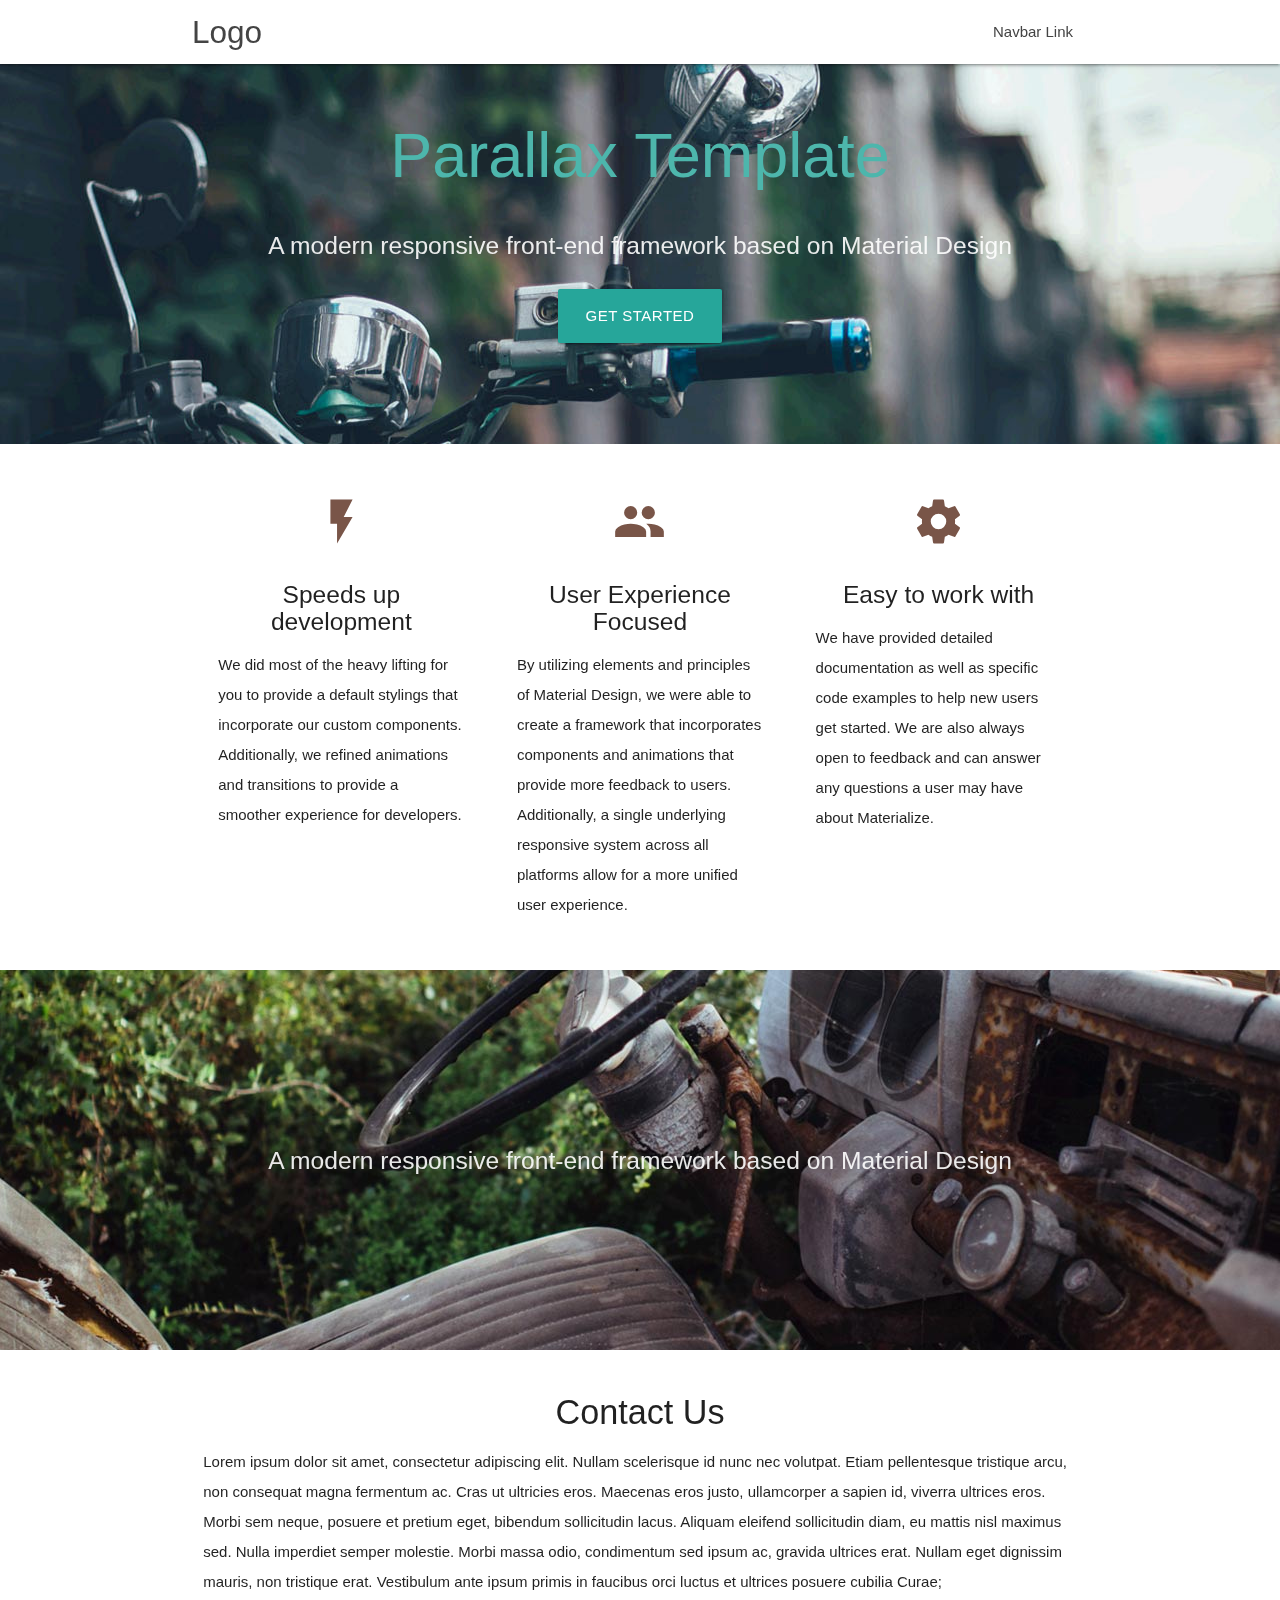
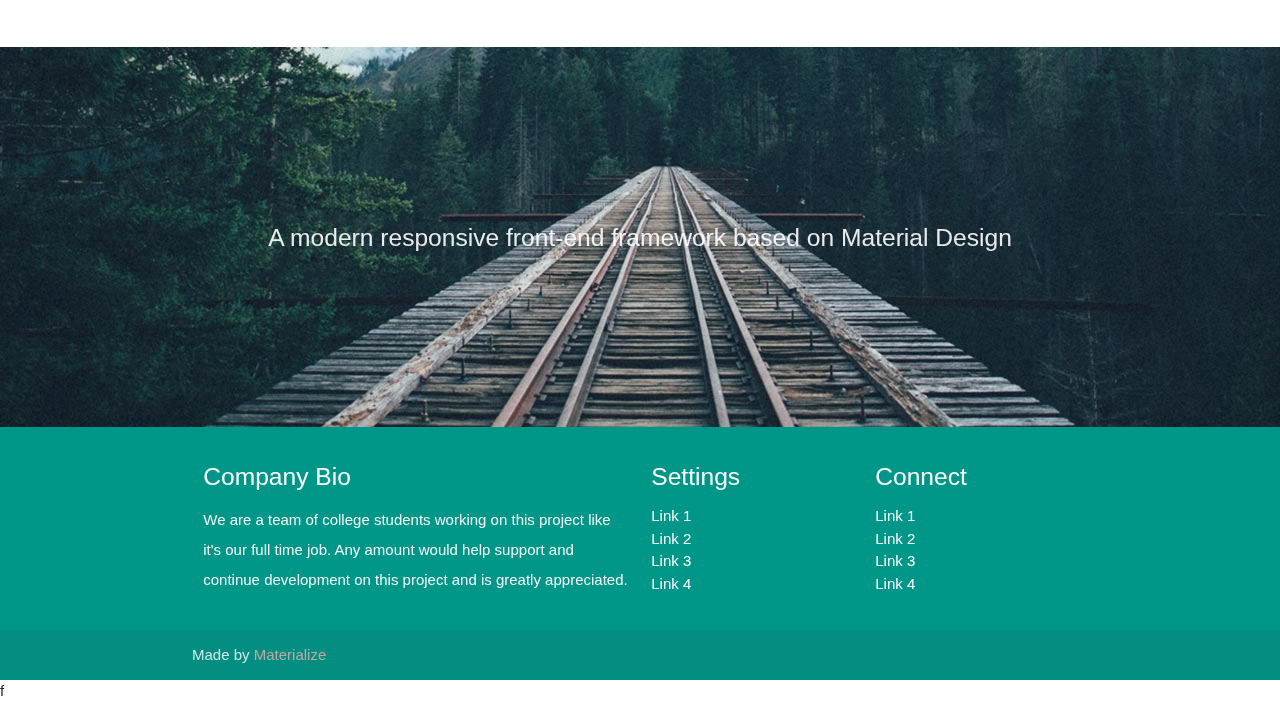
==== index.html @ 12a9d084 "added materialized template for now" ====
<!DOCTYPE html>
<html lang="en">
<head>
  <meta http-equiv="Content-Type" content="text/html; charset=UTF-8"/>
  <meta name="viewport" content="width=device-width, initial-scale=1"/>
  <title>Parallax Template - Materialize</title>

  <!-- CSS  -->
  <link href="https://fonts.googleapis.com/icon?family=Material+Icons" rel="stylesheet">
  <link href="./assests/css/materialize.css" type="text/css" rel="stylesheet" media="screen,projection"/>
  <link href="./assests/css/style.css" type="text/css" rel="stylesheet" media="screen,projection"/>
</head>
<body>
  <nav class="white" role="navigation">
    <div class="nav-wrapper container">
      <a id="logo-container" href="#" class="brand-logo">Logo</a>
      <ul class="right hide-on-med-and-down">
        <li><a href="#">Navbar Link</a></li>
      </ul>

      <ul id="nav-mobile" class="sidenav">
        <li><a href="#">Navbar Link</a></li>
      </ul>
      <a href="#" data-target="nav-mobile" class="sidenav-trigger"><i class="material-icons">menu</i></a>
    </div>
  </nav>

  <div id="index-banner" class="parallax-container">
    <div class="section no-pad-bot">
      <div class="container">
        <br><br>
        <h1 class="header center teal-text text-lighten-2">Parallax Template</h1>
        <div class="row center">
          <h5 class="header col s12 light">A modern responsive front-end framework based on Material Design</h5>
        </div>
        <div class="row center">
          <a href="http://materializecss.com/getting-started.html" id="download-button" class="btn-large waves-effect waves-light teal lighten-1">Get Started</a>
        </div>
        <br><br>

      </div>
    </div>
    <div class="parallax"><img src="./assests/images/background1.jpg" alt="Unsplashed background img 1"></div>
  </div>


  <div class="container">
    <div class="section">

      <!--   Icon Section   -->
      <div class="row">
        <div class="col s12 m4">
          <div class="icon-block">
            <h2 class="center brown-text"><i class="material-icons">flash_on</i></h2>
            <h5 class="center">Speeds up development</h5>

            <p class="light">We did most of the heavy lifting for you to provide a default stylings that incorporate our custom components. Additionally, we refined animations and transitions to provide a smoother experience for developers.</p>
          </div>
        </div>

        <div class="col s12 m4">
          <div class="icon-block">
            <h2 class="center brown-text"><i class="material-icons">group</i></h2>
            <h5 class="center">User Experience Focused</h5>

            <p class="light">By utilizing elements and principles of Material Design, we were able to create a framework that incorporates components and animations that provide more feedback to users. Additionally, a single underlying responsive system across all platforms allow for a more unified user experience.</p>
          </div>
        </div>

        <div class="col s12 m4">
          <div class="icon-block">
            <h2 class="center brown-text"><i class="material-icons">settings</i></h2>
            <h5 class="center">Easy to work with</h5>

            <p class="light">We have provided detailed documentation as well as specific code examples to help new users get started. We are also always open to feedback and can answer any questions a user may have about Materialize.</p>
          </div>
        </div>
      </div>

    </div>
  </div>


  <div class="parallax-container valign-wrapper">
    <div class="section no-pad-bot">
      <div class="container">
        <div class="row center">
          <h5 class="header col s12 light">A modern responsive front-end framework based on Material Design</h5>
        </div>
      </div>
    </div>
    <div class="parallax"><img src="./assests/images/background2.jpg" alt="Unsplashed background img 2"></div>
  </div>

  <div class="container">
    <div class="section">

      <div class="row">
        <div class="col s12 center">
          <h3><i class="mdi-content-send brown-text"></i></h3>
          <h4>Contact Us</h4>
          <p class="left-align light">Lorem ipsum dolor sit amet, consectetur adipiscing elit. Nullam scelerisque id nunc nec volutpat. Etiam pellentesque tristique arcu, non consequat magna fermentum ac. Cras ut ultricies eros. Maecenas eros justo, ullamcorper a sapien id, viverra ultrices eros. Morbi sem neque, posuere et pretium eget, bibendum sollicitudin lacus. Aliquam eleifend sollicitudin diam, eu mattis nisl maximus sed. Nulla imperdiet semper molestie. Morbi massa odio, condimentum sed ipsum ac, gravida ultrices erat. Nullam eget dignissim mauris, non tristique erat. Vestibulum ante ipsum primis in faucibus orci luctus et ultrices posuere cubilia Curae;</p>
        </div>
      </div>

    </div>
  </div>


  <div class="parallax-container valign-wrapper">
    <div class="section no-pad-bot">
      <div class="container">
        <div class="row center">
          <h5 class="header col s12 light">A modern responsive front-end framework based on Material Design</h5>
        </div>
      </div>
    </div>
    <div class="parallax"><img src="./assests/images/background3.jpg" alt="Unsplashed background img 3"></div>
  </div>

  <footer class="page-footer teal">
    <div class="container">
      <div class="row">
        <div class="col l6 s12">
          <h5 class="white-text">Company Bio</h5>
          <p class="grey-text text-lighten-4">We are a team of college students working on this project like it's our full time job. Any amount would help support and continue development on this project and is greatly appreciated.</p>


        </div>
        <div class="col l3 s12">
          <h5 class="white-text">Settings</h5>
          <ul>
            <li><a class="white-text" href="#!">Link 1</a></li>
            <li><a class="white-text" href="#!">Link 2</a></li>
            <li><a class="white-text" href="#!">Link 3</a></li>
            <li><a class="white-text" href="#!">Link 4</a></li>
          </ul>
        </div>
        <div class="col l3 s12">
          <h5 class="white-text">Connect</h5>
          <ul>
            <li><a class="white-text" href="#!">Link 1</a></li>
            <li><a class="white-text" href="#!">Link 2</a></li>
            <li><a class="white-text" href="#!">Link 3</a></li>
            <li><a class="white-text" href="#!">Link 4</a></li>
          </ul>
        </div>
      </div>
    </div>
    <div class="footer-copyright">
      <div class="container">
      Made by <a class="brown-text text-lighten-3" href="http://materializecss.com">Materialize</a>
      </div>
    </div>
  </footer>f


  <!--  Scripts-->
  <script src="https://code.jquery.com/jquery-2.1.1.min.js"></script>
  <script src="./assests/javascript/materialize.js"></script>
  <script src="./assests/javascript/init.js"></script>

  </body>
</html>
---- assests/css/style.css ----
/* Custom Stylesheet */
/**
 * Use this file to override Materialize files so you can update
 * the core Materialize files in the future
 *
 * Made By MaterializeCSS.com
 */

nav ul a,
nav .brand-logo {
  color: #444;
}

p {
  line-height: 2rem;
}

.sidenav-trigger {
  color: #26a69a;
}

.parallax-container {
  min-height: 380px;
  line-height: 0;
  height: auto;
  color: rgba(255,255,255,.9);
}
  .parallax-container .section {
    width: 100%;
  }

@media only screen and (max-width : 992px) {
  .parallax-container .section {
    position: absolute;
    top: 40%;
  }
  #index-banner .section {
    top: 10%;
  }
}

@media only screen and (max-width : 600px) {
  #index-banner .section {
    top: 0;
  }
}

.icon-block {
  padding: 0 15px;
}
.icon-block .material-icons {
  font-size: inherit;
}

footer.page-footer {
  margin: 0;
}
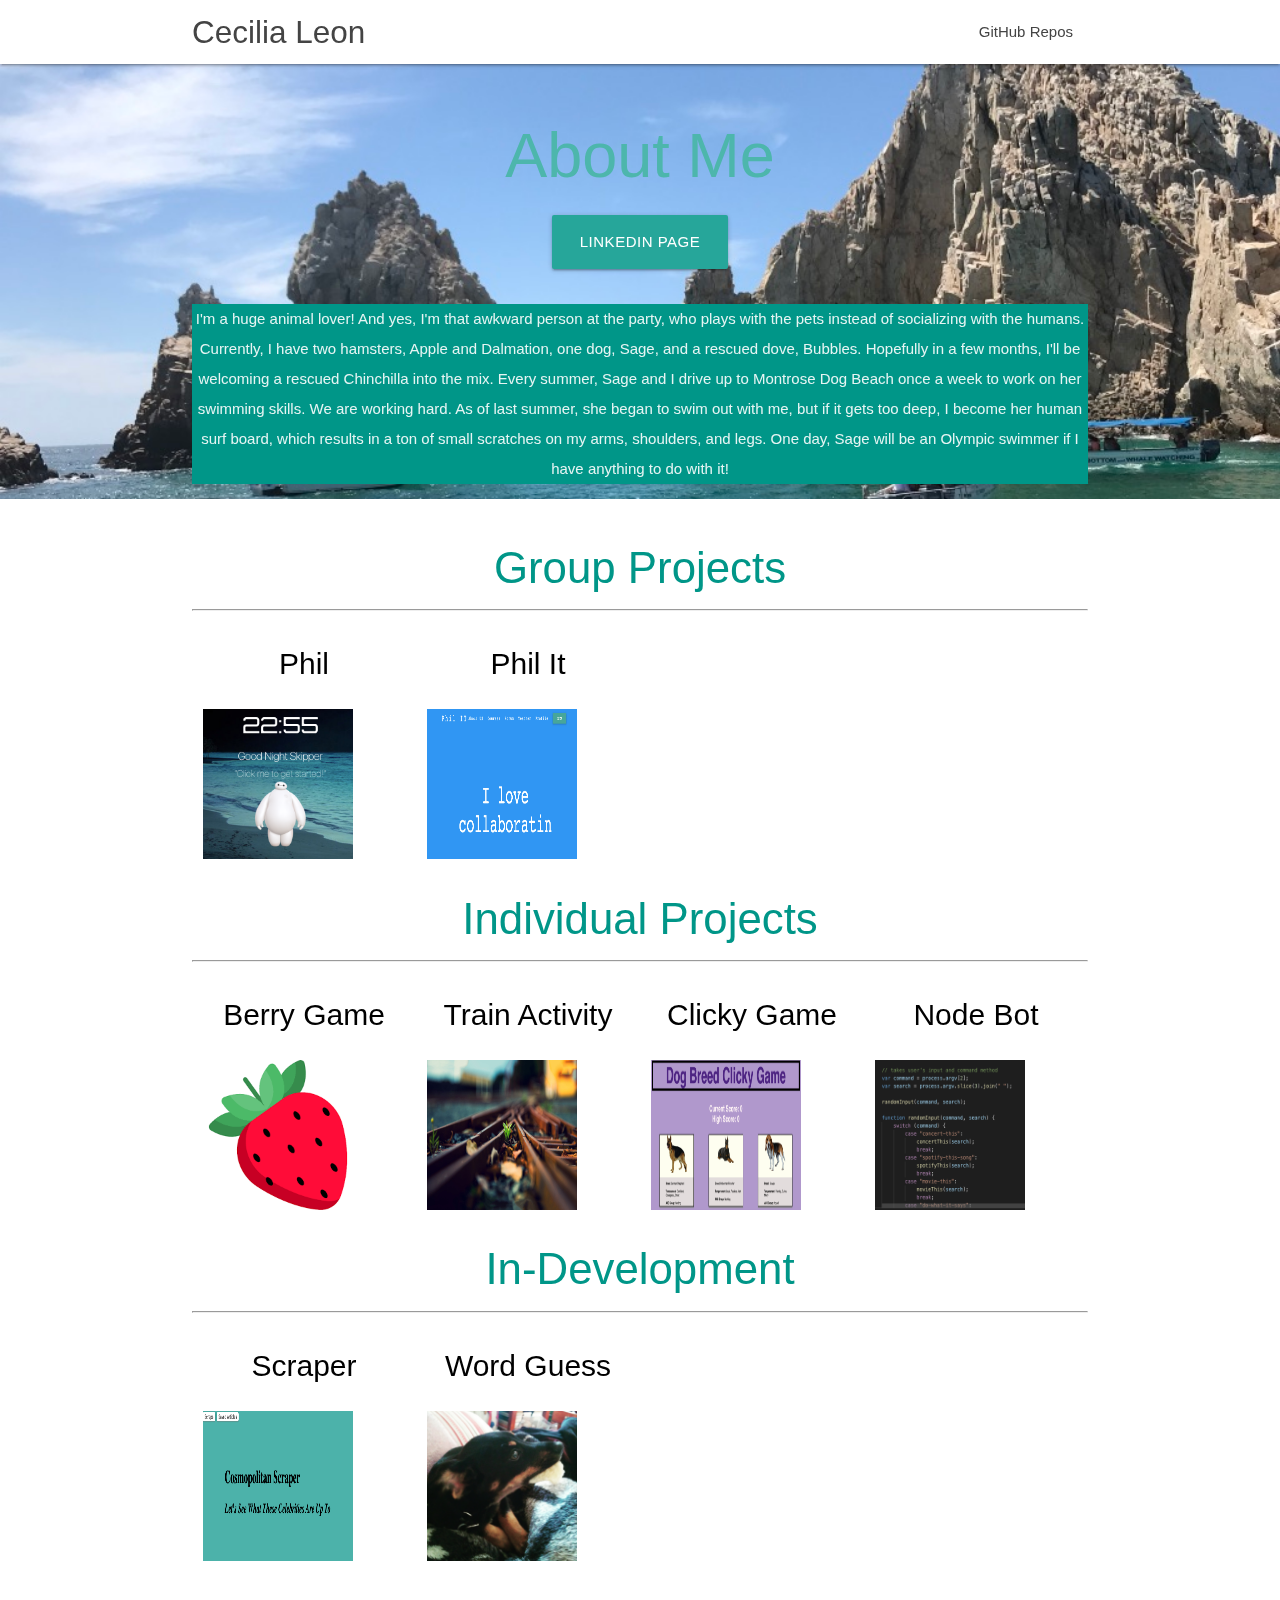
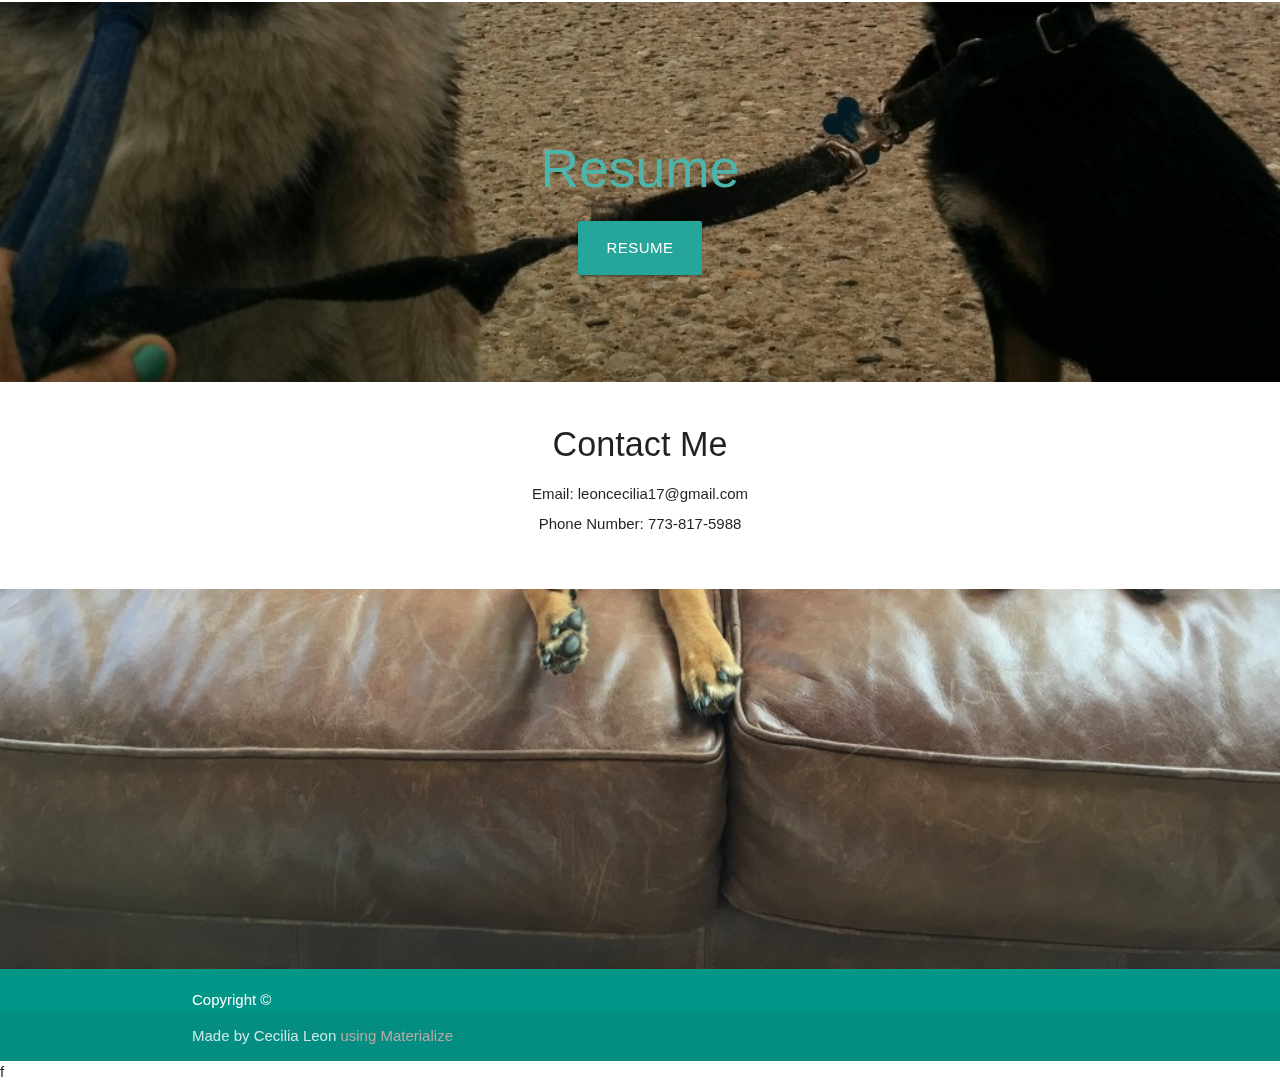
==== commit e3c2905e: "linked up worked projects" ====
--- a/index.html
+++ b/index.html
@@ -1,27 +1,30 @@
 <!DOCTYPE html>
 <html lang="en">
+
 <head>
-  <meta http-equiv="Content-Type" content="text/html; charset=UTF-8"/>
-  <meta name="viewport" content="width=device-width, initial-scale=1"/>
-  <title>Parallax Template - Materialize</title>
+  <meta http-equiv="Content-Type" content="text/html; charset=UTF-8" />
+  <meta name="viewport" content="width=device-width, initial-scale=1" />
+  <title>Cecilia Leon's Portfolio</title>
 
   <!-- CSS  -->
   <link href="https://fonts.googleapis.com/icon?family=Material+Icons" rel="stylesheet">
-  <link href="./assests/css/materialize.css" type="text/css" rel="stylesheet" media="screen,projection"/>
-  <link href="./assests/css/style.css" type="text/css" rel="stylesheet" media="screen,projection"/>
+  <link href="./assests/css/materialize.css" type="text/css" rel="stylesheet" media="screen,projection" />
+  <link href="./assests/css/style.css" type="text/css" rel="stylesheet" media="screen,projection" />
 </head>
+
 <body>
   <nav class="white" role="navigation">
     <div class="nav-wrapper container">
-      <a id="logo-container" href="#" class="brand-logo">Logo</a>
+      <a id="logo-container" href="#" class="brand-logo">Cecilia Leon</a>
       <ul class="right hide-on-med-and-down">
-        <li><a href="#">Navbar Link</a></li>
+        <li><a href="https://github.com/leoncecilia17?tab=repositories">GitHub Repos</a></li>
       </ul>
 
       <ul id="nav-mobile" class="sidenav">
-        <li><a href="#">Navbar Link</a></li>
+        <li><a href="https://github.com/leoncecilia17?tab=repositories">GitHub Repos</a></li>
       </ul>
-      <a href="#" data-target="nav-mobile" class="sidenav-trigger"><i class="material-icons">menu</i></a>
+      <a href="https://github.com/leoncecilia17?tab=repositories" data-target="nav-mobile" class="sidenav-trigger"><i
+          class="material-icons">menu</i></a>
     </div>
   </nav>
 
@@ -29,51 +32,119 @@
     <div class="section no-pad-bot">
       <div class="container">
         <br><br>
-        <h1 class="header center teal-text text-lighten-2">Parallax Template</h1>
+        <h1 class="header center teal-text text-lighten-2">About Me</h1>
         <div class="row center">
-          <h5 class="header col s12 light">A modern responsive front-end framework based on Material Design</h5>
-        </div>
-        <div class="row center">
-          <a href="http://materializecss.com/getting-started.html" id="download-button" class="btn-large waves-effect waves-light teal lighten-1">Get Started</a>
+          <a href="https://www.linkedin.com/in/leoncecilia17" id="download-button"
+            class="btn-large waves-effect waves-light teal lighten-1">LinkedIn Page</a>
         </div>
         <br><br>
-
+        <p class="center-align teal">
+          I'm a huge animal lover! And yes, I'm that awkward person at the party, who plays with the pets
+          instead of socializing with the humans. Currently, I have two hamsters, Apple and Dalmation, one
+          dog, Sage, and a rescued dove, Bubbles. Hopefully in a few months, I'll be welcoming a rescued
+          Chinchilla into the mix.
+          Every summer, Sage and I drive up to Montrose Dog Beach once a week to work on her swimming skills.
+          We are working hard. As of last summer, she began to swim out with me, but if it gets too deep, I become
+          her human surf board, which results in a ton of small scratches on my arms, shoulders, and legs. One
+          day, Sage will be an Olympic swimmer if I have anything to do with it!
+        </p>
       </div>
     </div>
-    <div class="parallax"><img src="./assests/images/background1.jpg" alt="Unsplashed background img 1"></div>
+    <div class="parallax"><img src="./assests/images/cabo.jpg" alt="Cabo"></div>
   </div>
 
 
   <div class="container">
     <div class="section">
+      <div class="row" id="homework">
+        <h3 class="header center teal-text">Group Projects</h3>
+        <hr>
+        <div class="col s12 m6 l3">
+          <a href="https://groupproject1-live1.herokuapp.com/">
+            <p class="piclabel">Phil</p>
+            <img class="screenshots" src="assests/images/phil.png">
+          </a>
+        </div>
+        <div class="col s12 m6 l3">
+          <a href="https://learning-platform6148.herokuapp.com/">
+            <p class="piclabel">Phil It</p>
+            <img class="screenshots" src="./assests/images/philit.png">
+          </a>
+        </div>
+      </div>
+      <div class="row">
+        <h3 class="header center teal-text">Individual Projects</h3>
+        <hr>
+        <div class="col s12 m6 l3">
+          <a href="https://leoncecilia17.github.io/unit-4-game/">
+            <p class="piclabel">Berry Game</p>
+            <img class="screenshots" src="assests/images/download.png">
+          </a>
+        </div>
+        <div class="col s12 m6 l3">
+          <a href="https://leoncecilia17.github.io/TrainActivity/">
+            <p class="piclabel">Train Activity</p>
+            <img class="screenshots" src="assests/images/train.jpg">
+          </a>
+        </div>
+        <div class="col s12 m6 l3">
+          <a href="https://leoncecilia17.github.io/clickygame/">
+            <p class="piclabel">Clicky Game</p>
+            <img class="screenshots" src="assests/images/clickygame.png">
+          </a>
+        </div>
+        <div class="col s12 m6 l3">
+            <a href="https://www.youtube.com/watch?v=GWhJLbGm-Bc&feature=youtu.be">
+              <p class="piclabel">Node Bot</p>
+              <img class="screenshots" src="assests/images/liri.png">
+            </a>
+          </div>
+      </div>
+      <div class="row">
+        <h3 class="header center teal-text">In-Development</h3>
+        <hr>
+        <div class="col s12 m6 l3">
+          <a href="https://scrape-cosmopolitan.herokuapp.com/">
+            <p class="piclabel">Scraper</p>
+            <img class="screenshots" src="assests/images/scrape.png">
+          </a>
+        </div>
+        <div class="col s12 m6 l3">
+          <a href="https://leoncecilia17.github.io/Word-Guess-Game/">
+            <p class="piclabel">Word Guess</p>
+            <img class="screenshots" src="assests/images/sage2.jpg">
+          </a>
+        </div>
+      </div>
+    </div>
+  </div>
 
-      <!--   Icon Section   -->
+
+  <div class="parallax-container valign-wrapper">
+    <div class="section no-pad-bot">
+      <div class="container">
+        <div class="row center">
+          <br><br>
+          <h2 class="header center teal-text text-lighten-2">Resume</h2>
+          <a href="https://docs.google.com/document/d/e/2PACX-1vSbBkzjheJzDkfhkiI6CKgHy3kHZDj8n37xXWifunIRmRaDkc3YNHTw9CxLZS3L2_Sesk1547yFNJuo/pub"
+            id="download-button" class="btn-large waves-effect waves-light teal lighten-1">Resume</a>
+        </div>
+      </div>
+    </div>
+    <div class="parallax"><img src="./assests/images/chicago.jpg" alt="Chicago"></div>
+  </div>
+
+  <div class="container">
+    <div class="section">
       <div class="row">
-        <div class="col s12 m4">
-          <div class="icon-block">
-            <h2 class="center brown-text"><i class="material-icons">flash_on</i></h2>
-            <h5 class="center">Speeds up development</h5>
-
-            <p class="light">We did most of the heavy lifting for you to provide a default stylings that incorporate our custom components. Additionally, we refined animations and transitions to provide a smoother experience for developers.</p>
-          </div>
-        </div>
-
-        <div class="col s12 m4">
-          <div class="icon-block">
-            <h2 class="center brown-text"><i class="material-icons">group</i></h2>
-            <h5 class="center">User Experience Focused</h5>
-
-            <p class="light">By utilizing elements and principles of Material Design, we were able to create a framework that incorporates components and animations that provide more feedback to users. Additionally, a single underlying responsive system across all platforms allow for a more unified user experience.</p>
-          </div>
-        </div>
-
-        <div class="col s12 m4">
-          <div class="icon-block">
-            <h2 class="center brown-text"><i class="material-icons">settings</i></h2>
-            <h5 class="center">Easy to work with</h5>
-
-            <p class="light">We have provided detailed documentation as well as specific code examples to help new users get started. We are also always open to feedback and can answer any questions a user may have about Materialize.</p>
-          </div>
+        <div class="col s12 center">
+          <h3><i class="mdi-content-send brown-text"></i></h3>
+          <h4>Contact Me</h4>
+          <p class="center-align light">
+            Email: leoncecilia17@gmail.com
+            <br>
+            Phone Number: 773-817-5988
+          </p>
         </div>
       </div>
 
@@ -82,74 +153,16 @@
 
 
   <div class="parallax-container valign-wrapper">
-    <div class="section no-pad-bot">
-      <div class="container">
-        <div class="row center">
-          <h5 class="header col s12 light">A modern responsive front-end framework based on Material Design</h5>
-        </div>
-      </div>
-    </div>
-    <div class="parallax"><img src="./assests/images/background2.jpg" alt="Unsplashed background img 2"></div>
-  </div>
-
-  <div class="container">
-    <div class="section">
-
-      <div class="row">
-        <div class="col s12 center">
-          <h3><i class="mdi-content-send brown-text"></i></h3>
-          <h4>Contact Us</h4>
-          <p class="left-align light">Lorem ipsum dolor sit amet, consectetur adipiscing elit. Nullam scelerisque id nunc nec volutpat. Etiam pellentesque tristique arcu, non consequat magna fermentum ac. Cras ut ultricies eros. Maecenas eros justo, ullamcorper a sapien id, viverra ultrices eros. Morbi sem neque, posuere et pretium eget, bibendum sollicitudin lacus. Aliquam eleifend sollicitudin diam, eu mattis nisl maximus sed. Nulla imperdiet semper molestie. Morbi massa odio, condimentum sed ipsum ac, gravida ultrices erat. Nullam eget dignissim mauris, non tristique erat. Vestibulum ante ipsum primis in faucibus orci luctus et ultrices posuere cubilia Curae;</p>
-        </div>
-      </div>
-
-    </div>
-  </div>
-
-
-  <div class="parallax-container valign-wrapper">
-    <div class="section no-pad-bot">
-      <div class="container">
-        <div class="row center">
-          <h5 class="header col s12 light">A modern responsive front-end framework based on Material Design</h5>
-        </div>
-      </div>
-    </div>
-    <div class="parallax"><img src="./assests/images/background3.jpg" alt="Unsplashed background img 3"></div>
+    <div class="parallax"><img src="./assests/images/sage.jpg" alt="Sage"></div>
   </div>
 
   <footer class="page-footer teal">
     <div class="container">
-      <div class="row">
-        <div class="col l6 s12">
-          <h5 class="white-text">Company Bio</h5>
-          <p class="grey-text text-lighten-4">We are a team of college students working on this project like it's our full time job. Any amount would help support and continue development on this project and is greatly appreciated.</p>
-
-
-        </div>
-        <div class="col l3 s12">
-          <h5 class="white-text">Settings</h5>
-          <ul>
-            <li><a class="white-text" href="#!">Link 1</a></li>
-            <li><a class="white-text" href="#!">Link 2</a></li>
-            <li><a class="white-text" href="#!">Link 3</a></li>
-            <li><a class="white-text" href="#!">Link 4</a></li>
-          </ul>
-        </div>
-        <div class="col l3 s12">
-          <h5 class="white-text">Connect</h5>
-          <ul>
-            <li><a class="white-text" href="#!">Link 1</a></li>
-            <li><a class="white-text" href="#!">Link 2</a></li>
-            <li><a class="white-text" href="#!">Link 3</a></li>
-            <li><a class="white-text" href="#!">Link 4</a></li>
-          </ul>
-        </div>
-      </div>
+      Copyright &copy;
     </div>
     <div class="footer-copyright">
       <div class="container">
-      Made by <a class="brown-text text-lighten-3" href="http://materializecss.com">Materialize</a>
+        Made by Cecilia Leon <a class="brown-text text-lighten-3" href="http://materializecss.com">using Materialize</a>
       </div>
     </div>
   </footer>f
@@ -160,5 +173,6 @@
   <script src="./assests/javascript/materialize.js"></script>
   <script src="./assests/javascript/init.js"></script>
 
-  </body>
-</html>
+</body>
+
+</html>--- a/assests/css/style.css
+++ b/assests/css/style.css
@@ -55,3 +55,14 @@
 footer.page-footer {
   margin: 0;
 }
+
+.screenshots {
+  width: 150px; 
+  height: 150px; 
+}
+
+.piclabel {
+  text-align: center; 
+  font-size: 30px; 
+  color: black; 
+}
